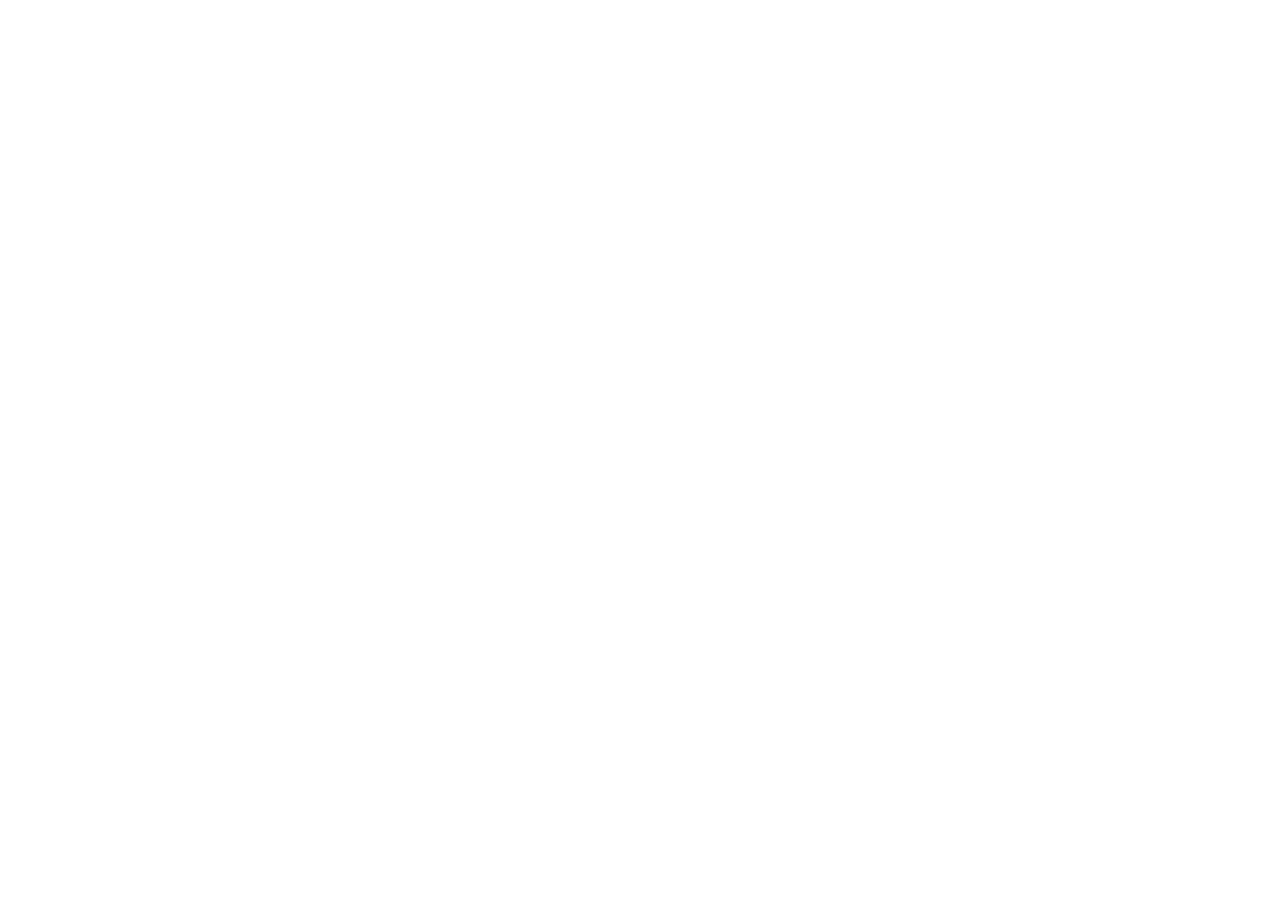
==== index.html @ d39a84ac "first commit" ====
<!DOCTYPE html>
<html lang="en">
<head>
    <meta charset="UTF-8">
    <meta name="viewport" content="width=device-width, initial-scale=1.0">
    <title>Recipes</title>
</head>
<body>
    
</body>
</html>
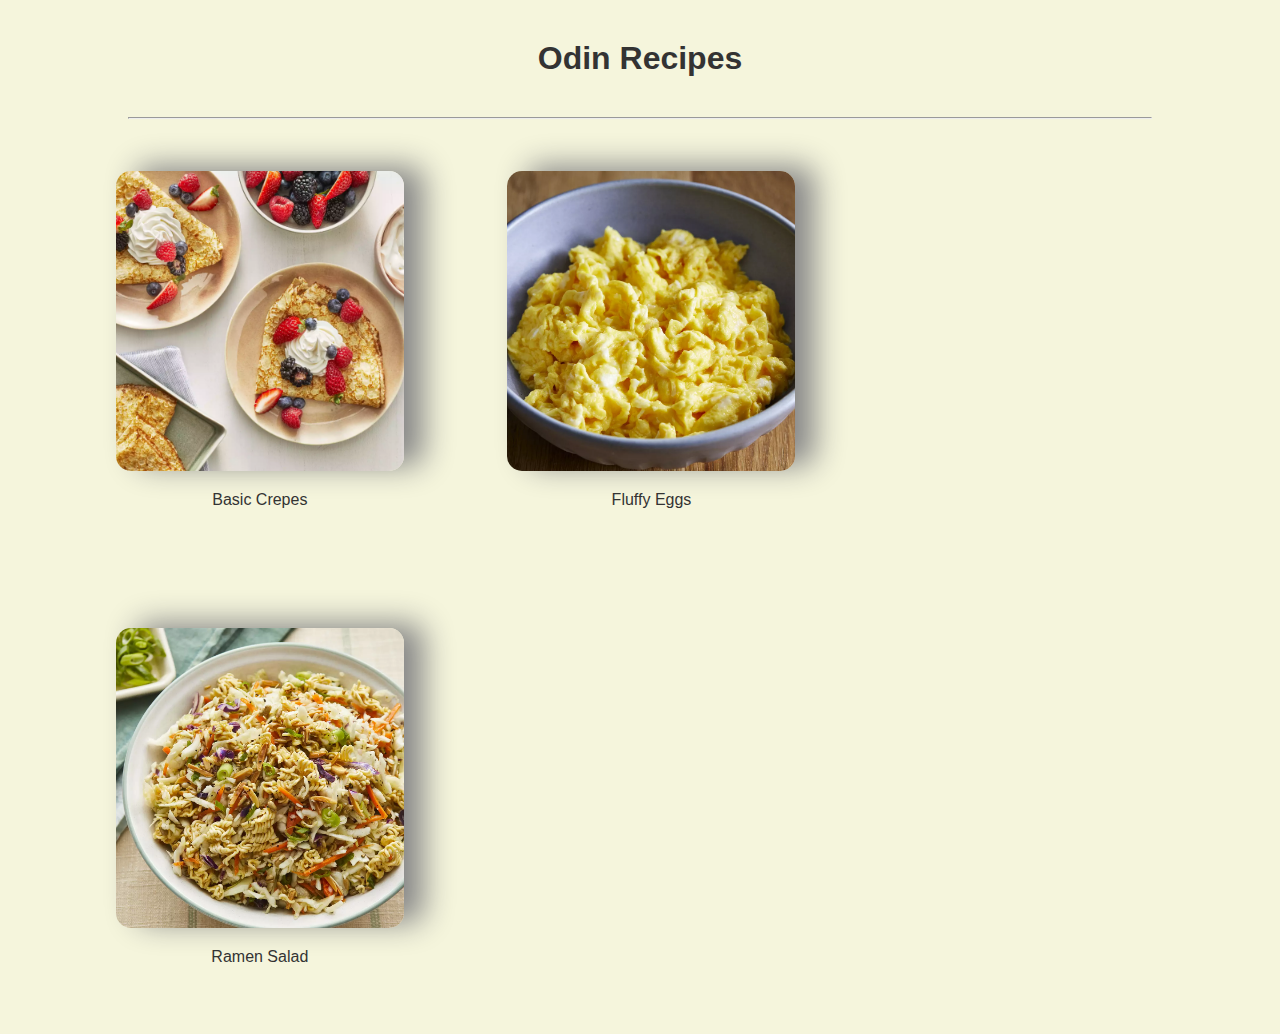
==== commit 04e85353: "main page complete" ====
--- a/index.html
+++ b/index.html
@@ -1,11 +1,35 @@
 <!DOCTYPE html>
 <html lang="en">
-<head>
-    <meta charset="UTF-8">
-    <meta name="viewport" content="width=device-width, initial-scale=1.0">
-    <title>Recipes</title>
-</head>
-<body>
-    
-</body>
-</html>+  <head>
+    <meta charset="UTF-8" />
+    <meta name="viewport" content="width=device-width, initial-scale=1.0" />
+    <link rel="stylesheet" href="./resources/styles.css" />
+    <title>Odin Recipes</title>
+  </head>
+  <body>
+    <header>
+      <h1 class="center">Odin Recipes</h1>
+    </header>
+    <hr />
+    <main class="center">
+      <article>
+        <a href="./recipes/basic-crepes.html">
+          <img src="./resources/basic-crepes.webp" alt="basic-crepes" />
+          <p>Basic Crepes</p>
+        </a>
+      </article>
+      <article>
+        <a href="./recipes/fluffy-eggs.html">
+          <img src="./resources/fluffy-eggs.webp" alt="fluffy-eggs" />
+          <p>Fluffy Eggs</p>
+        </a>
+      </article>
+      <article>
+        <a href="./recipes/ramen-salad.html">
+          <img src="./resources/ramen-salad.webp" alt="ramen-salad" />
+          <p>Ramen Salad</p>
+        </a>
+      </article>
+    </main>
+  </body>
+</html>
--- a/resources/styles.css
+++ b/resources/styles.css
@@ -0,0 +1,76 @@
+body {
+  color: #333333;
+  margin: 0 auto;
+  font-family: sans-serif;
+  background-color: beige;
+}
+
+header {
+  width: auto;
+  max-height: 300px;
+}
+
+header.recipe {
+  margin: 0;
+  padding: 0;
+  background-image: url("../resources/basic-crepes.webp");
+  height: 220px;
+  position: relative;
+  object-fit: cover;
+}
+header div {
+  background-color: rgba(255, 255, 255, 40%);
+  height: 100%;
+}
+
+h1,
+h3 {
+  padding: 30px;
+  font-size: xx-large;
+  margin: 10px;
+}
+
+.center {
+  text-align: center;
+}
+
+h3 span {
+  font-size: larger;
+  color: #111111;
+}
+
+h3 a:hover {
+  background-color: #333333;
+  color: beige;
+}
+
+hr {
+  margin: 0 10%;
+  color: #333333;
+}
+
+a {
+  text-decoration: none;
+  color: #333333;
+}
+main {
+  width: 90%;
+  min-height: 90%;
+  margin: 0 auto;
+  padding: 0 auto;
+}
+
+article {
+  display: block;
+  float: left;
+  padding: 4.5%;
+  max-width: 25%;
+}
+
+img {
+  border-radius: 15px;
+  box-shadow: 20px -5px 30px #888888;
+  width: 100%;
+  height: 300px;
+  object-fit: cover;
+}
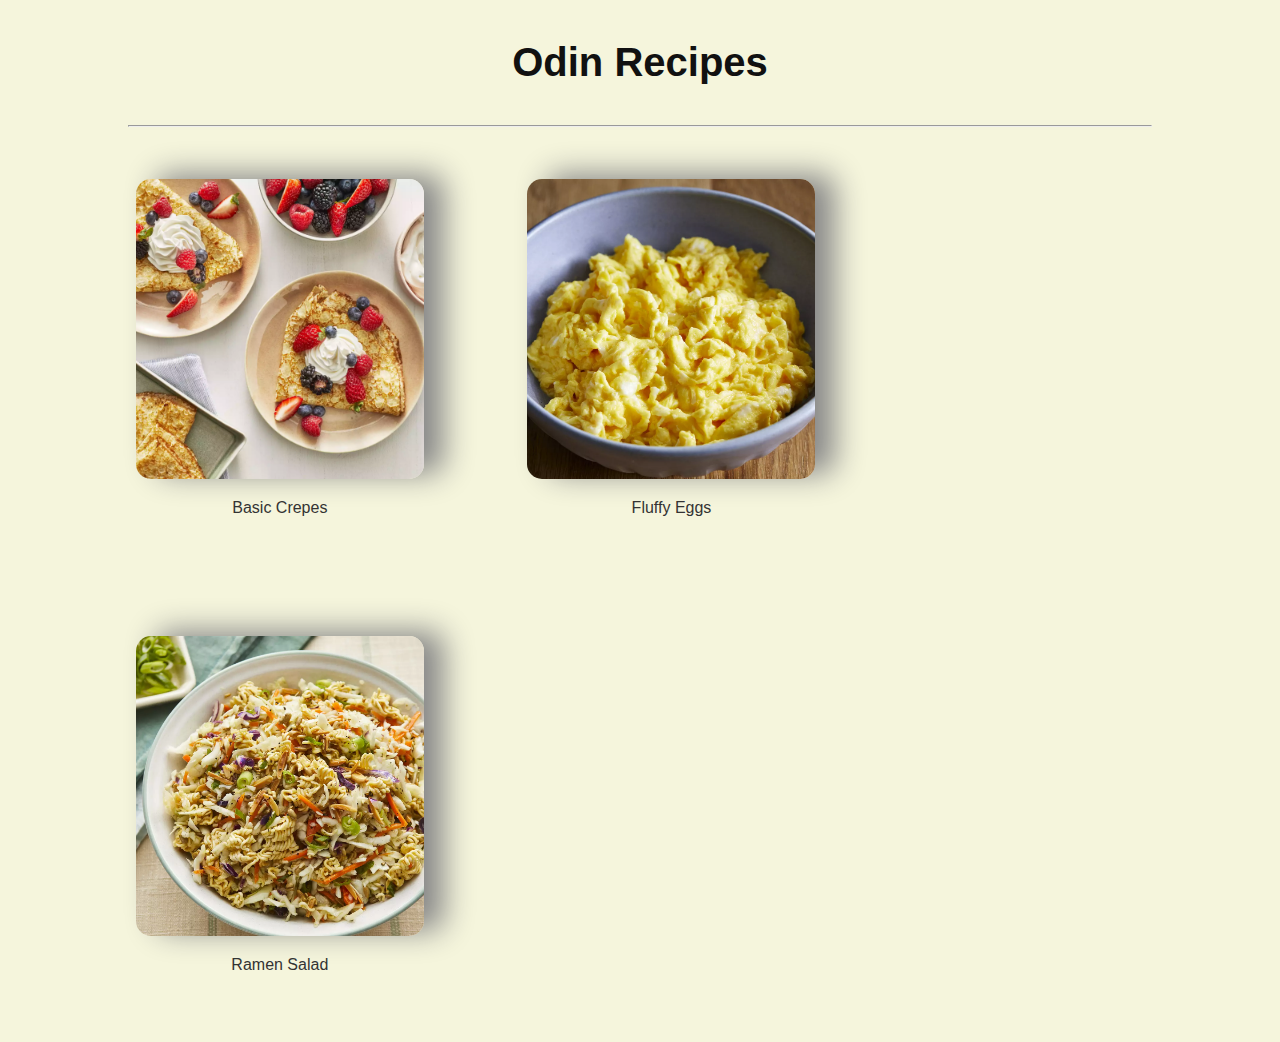
==== commit b73089b7: "add all recipes" ====
--- a/index.html
+++ b/index.html
@@ -8,28 +8,30 @@
   </head>
   <body>
     <header>
-      <h1 class="center">Odin Recipes</h1>
+      <h1 class="center big">Odin Recipes</h1>
     </header>
     <hr />
-    <main class="center">
-      <article>
-        <a href="./recipes/basic-crepes.html">
-          <img src="./resources/basic-crepes.webp" alt="basic-crepes" />
-          <p>Basic Crepes</p>
-        </a>
-      </article>
-      <article>
-        <a href="./recipes/fluffy-eggs.html">
-          <img src="./resources/fluffy-eggs.webp" alt="fluffy-eggs" />
-          <p>Fluffy Eggs</p>
-        </a>
-      </article>
-      <article>
-        <a href="./recipes/ramen-salad.html">
-          <img src="./resources/ramen-salad.webp" alt="ramen-salad" />
-          <p>Ramen Salad</p>
-        </a>
-      </article>
+    <main>
+      <ul class="center">
+        <li class="recipe-item">
+          <a href="./recipes/basic-crepes.html">
+            <img src="./resources/basic-crepes.webp" alt="basic-crepes" />
+            <p>Basic Crepes</p>
+          </a>
+        </li>
+        <li class="recipe-item">
+          <a href="./recipes/fluffy-eggs.html">
+            <img src="./resources/fluffy-eggs.webp" alt="fluffy-eggs" />
+            <p>Fluffy Eggs</p>
+          </a>
+        </li>
+        <li class="recipe-item">
+          <a href="./recipes/ramen-salad.html">
+            <img src="./resources/ramen-salad.webp" alt="ramen-salad" />
+            <p>Ramen Salad</p>
+          </a>
+        </li>
+      </ul>
     </main>
   </body>
 </html>
--- a/resources/styles.css
+++ b/resources/styles.css
@@ -3,6 +3,8 @@
   margin: 0 auto;
   font-family: sans-serif;
   background-color: beige;
+  margin: 0;
+  padding: 0;
 }
 
 header {
@@ -10,23 +12,27 @@
   max-height: 300px;
 }
 
+.big {
+  font-size: 40px;
+  color: #111111;
+}
 header.recipe {
   margin: 0;
   padding: 0;
-  background-image: url("../resources/basic-crepes.webp");
+  background-image: url("../resources/splash.jpg");
   height: 220px;
   position: relative;
   object-fit: cover;
 }
 header div {
-  background-color: rgba(255, 255, 255, 40%);
+  background-color: rgba(245, 245, 220, 0.511);
   height: 100%;
 }
 
 h1,
 h3 {
   padding: 30px;
-  font-size: xx-large;
+  font-size: large;
   margin: 10px;
 }
 
@@ -53,14 +59,14 @@
   text-decoration: none;
   color: #333333;
 }
-main {
+ul.center {
   width: 90%;
   min-height: 90%;
   margin: 0 auto;
   padding: 0 auto;
 }
 
-article {
+li.recipe-item {
   display: block;
   float: left;
   padding: 4.5%;
@@ -74,3 +80,43 @@
   height: 300px;
   object-fit: cover;
 }
+
+.recipe-image {
+  display: block;
+  float: left;
+  max-width: 300px;
+  height: 150px;
+  max-height: 200px;
+  padding: 30px;
+  padding-left: 100px;
+}
+
+.info {
+  display: block;
+  float: right;
+  padding: 20px 120px;
+  padding-left: 10px;
+}
+
+.bold {
+  font-weight: 600;
+}
+
+.space {
+  height: 35px;
+}
+
+.ingredients {
+  padding: 60px 500px;
+}
+
+article {
+  margin: 0 auto;
+  text-align:justify;
+  padding: 10px 180px;
+  padding-bottom: 30px;
+}
+
+article li {
+  font-size: large;
+}